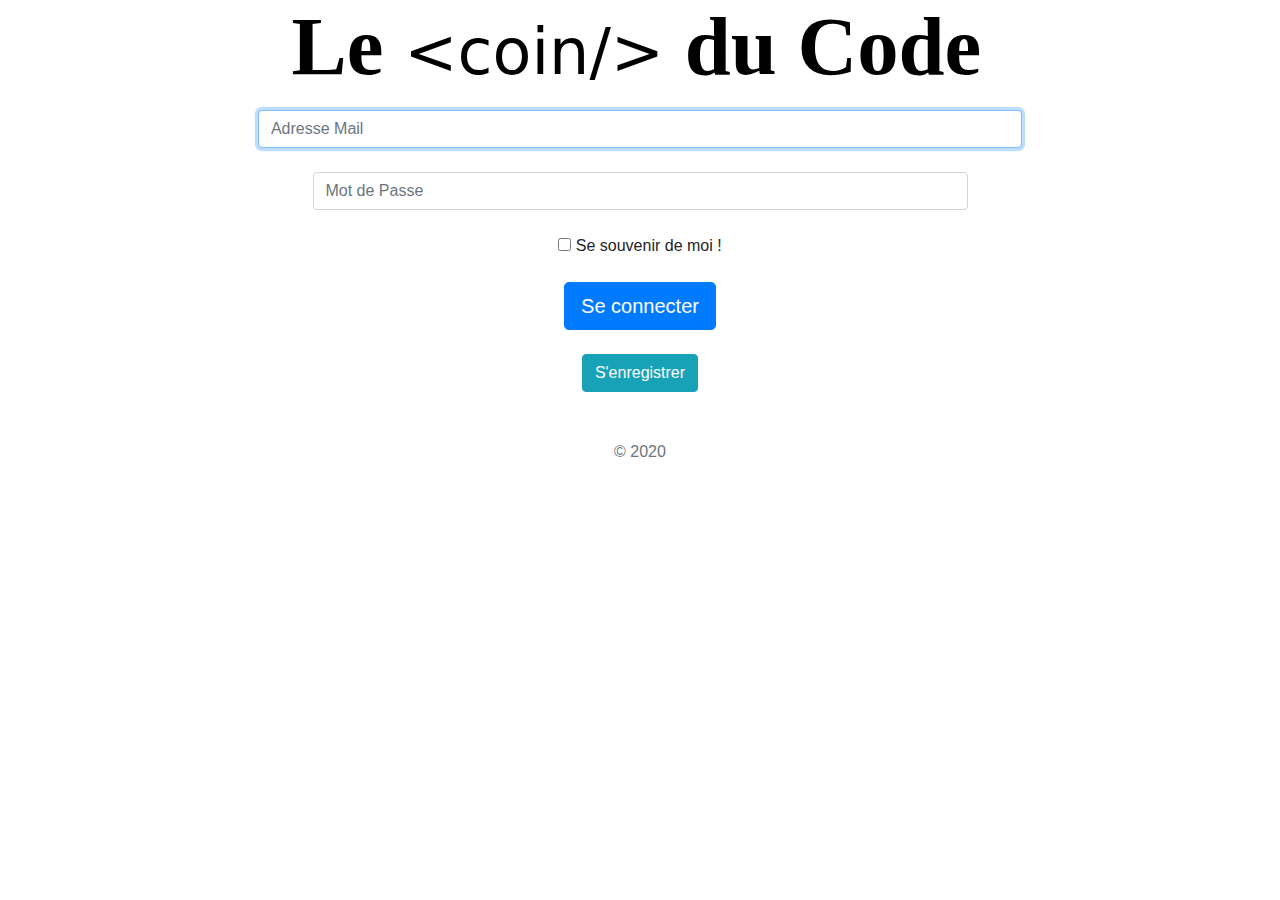
==== index.html @ be4d04d6 "initialisation projet" ====
<!doctype html>
<html lang="fr">
  <head>
    <meta charset="utf-8">
    <meta name="viewport" content="width=device-width, initial-scale=1, shrink-to-fit=no">
    <meta name="description" content="page Accueil Le coin du Code">
    <meta name="author" content="Antonin Bourrelly">
    <title>Le Coin Du Code - SNIR2 Projet</title>

<link href="css/bootstrap.min.css" rel="stylesheet">
<link href="style.css" rel="stylesheet">

<script type="text/javascript" src="js/jquery-3.4.1.min.js"></script>
<script type="text/javascript" src="js/bootstrap.min.js"></script>
<script type="text/javascript" src="js/bootbox.min.js"></script>
<script type="text/javascript" src="js/script.js"></script>

    <!-- Custom styles for this template -->
    <link href="signin.css" rel="stylesheet">
  </head>
  <body class="text-center">
    <img class="mb-4 col-xs-12 col-sm-9 col-md-9 col-lg-7" src="img/logo.svg" alt="" style=" position:relative; left:auto;" width="50%" height="100%">
    <br>
    <form class="form-signin">
      <div class="row justify-content-center">
        <label for="inputEmail" class="sr-only">Adresse Mail</label>
        <input type="email" id="inputEmail" class="form-control col-7" placeholder="Adresse Mail" required autofocus>
      </div>
      <br>
      <div class="mdp row justify-content-center">
        <label for="inputPassword" class="sr-only">Mot de Passe</label>
        <input type="password" id="inputPassword" class="form-control col-6" placeholder="Mot de Passe" required>
      </div>
      <br>
      <div class="checkbox mb-3">
      <label>
        <input type="checkbox" value="remember-me"> Se souvenir de moi !
      </label>
    </div>
    <button class="btn btn-lg btn-primary" type="submit">Se connecter</button>
  </form>
  <br>
  <button id="signUp" class="btn btn-info">S'enregistrer</button>

  <p class="mt-5 mb-3 text-muted">&copy; 2020</p>
</body>
</html>
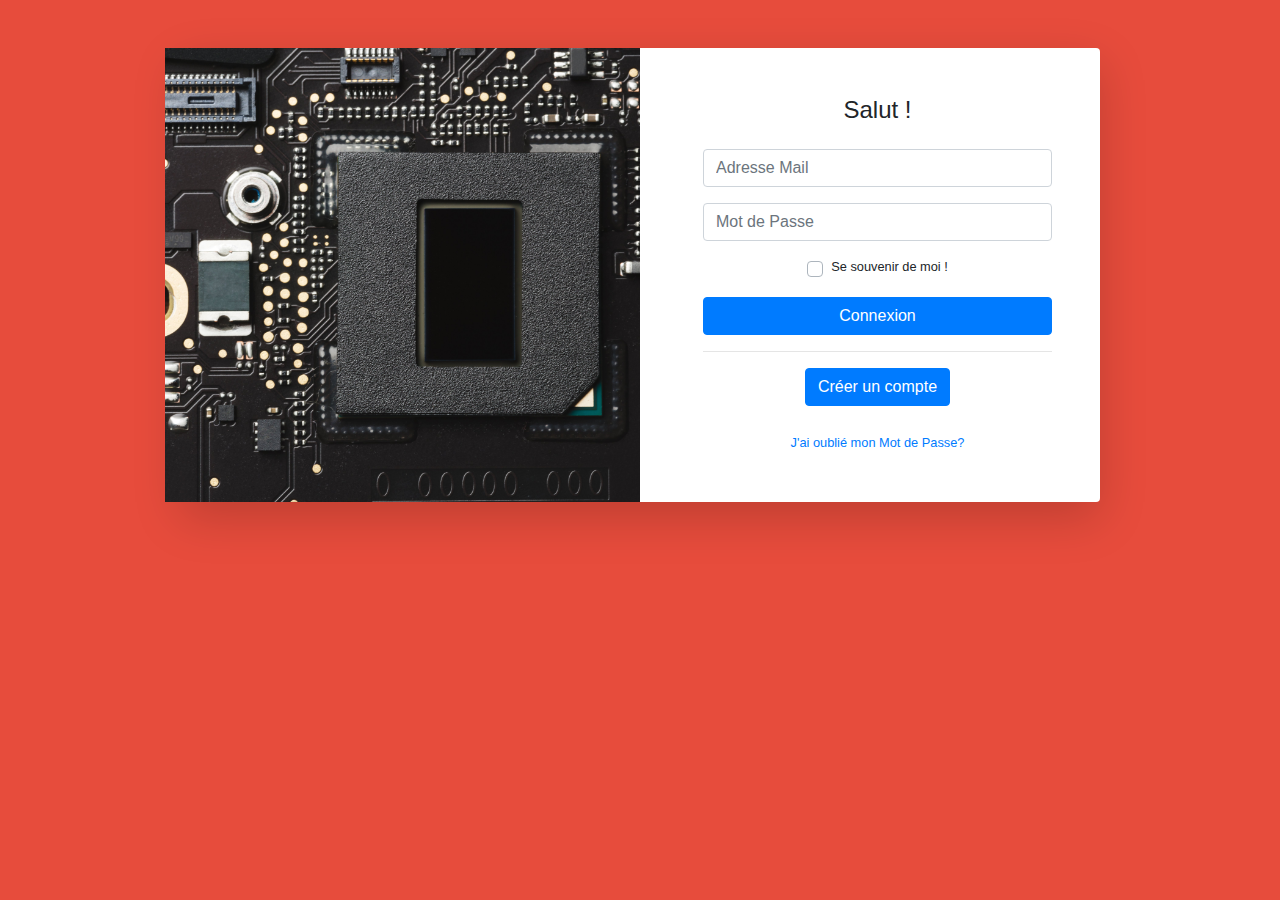
==== commit 838173ba: "CSS login" ====
--- a/index.html
+++ b/index.html
@@ -9,18 +9,15 @@
     <title>Le Coin Du Code - SNIR2 Projet</title>
 
 <link href="css/bootstrap.min.css" rel="stylesheet">
-<link href="style.css" rel="stylesheet">
+<link href="css/style.css" rel="stylesheet">
 
 <script type="text/javascript" src="js/jquery-3.4.1.min.js"></script>
 <script type="text/javascript" src="js/bootstrap.min.js"></script>
 <script type="text/javascript" src="js/bootbox.min.js"></script>
 <script type="text/javascript" src="js/script.js"></script>
-
-    <!-- Custom styles for this template -->
-    <link href="signin.css" rel="stylesheet">
   </head>
   <body class="text-center">
-    <img class="mb-4 col-xs-12 col-sm-9 col-md-9 col-lg-7" src="img/logo.svg" alt="" style=" position:relative; left:auto;" width="50%" height="100%">
+    <!-- <img class="mb-4 col-xs-12 col-sm-9 col-md-9 col-lg-7" src="img/logo.svg" alt="" style=" position:relative; left:auto;" width="50%" height="100%">
     <br>
     <form class="form-signin">
       <div class="row justify-content-center">
@@ -44,5 +41,57 @@
   <button id="signUp" class="btn btn-info">S'enregistrer</button>
 
   <p class="mt-5 mb-3 text-muted">&copy; 2020</p>
-</body>
+</body> -->
+<div class="container">
+
+    <!-- Outer Row -->
+    <div class="row justify-content-center">
+
+      <div class="col-xl-10 col-lg-12 col-md-9">
+        <div class="card o-hidden border-0 shadow-lg my-5">
+          <div class="card-body p-0">
+            <!-- Nested Row within Card Body -->
+            <div class="row">
+              <div class="col-lg-6 d-none d-lg-block login-image-ab"></div>
+              <div class="col-lg-6">
+                <div class="p-5">
+                  <div class="text-center">
+                    <h1 class="h4 text-gray-900 mb-4">Salut !</h1>
+                  </div>
+                  <form class="user">
+                    <div class="form-group">
+                      <input type="email" class="form-control form-control-user" id="exampleInputEmail" aria-describedby="emailHelp" placeholder="Adresse Mail">
+                    </div>
+                    <div class="form-group">
+                      <input type="password" class="form-control form-control-user" id="exampleInputPassword" placeholder="Mot de Passe">
+                    </div>
+                    <div class="form-group">
+                      <div class="custom-control custom-checkbox small">
+                        <input type="checkbox" class="custom-control-input" id="customCheck">
+                        <label class="custom-control-label" for="customCheck">Se souvenir de moi !</label>
+                      </div>
+                    </div>
+                    <a href="index.html" class="btn btn-primary btn-user btn-block">
+                      Connexion
+                    </a>
+                  </form>
+                  <hr>
+                  <div class="text-center">
+                    <a href="index.html" class="btn btn-primary">
+                      Créer un compte
+                    </a><br><br>
+                    <a class="small" href="forgot-password.html">J'ai oublié mon Mot de Passe?</a>
+                  </div>
+                </div>
+              </div>
+            </div>
+          </div>
+        </div>
+
+      </div>
+
+    </div>
+
+  </div>
+
 </html>
--- a/css/style.css
+++ b/css/style.css
@@ -0,0 +1,13 @@
+@charset "UTF-8";
+
+body{
+  background-color: #9b59b6;
+}
+
+.login-image-ab{
+  margin:0;
+  padding:0;
+  background: url(image/bg.jpg) no-repeat;
+  -webkit-background-size: cover; /* pour anciens Chrome et Safari */
+  background-size: cover; /* version standardisée */
+}
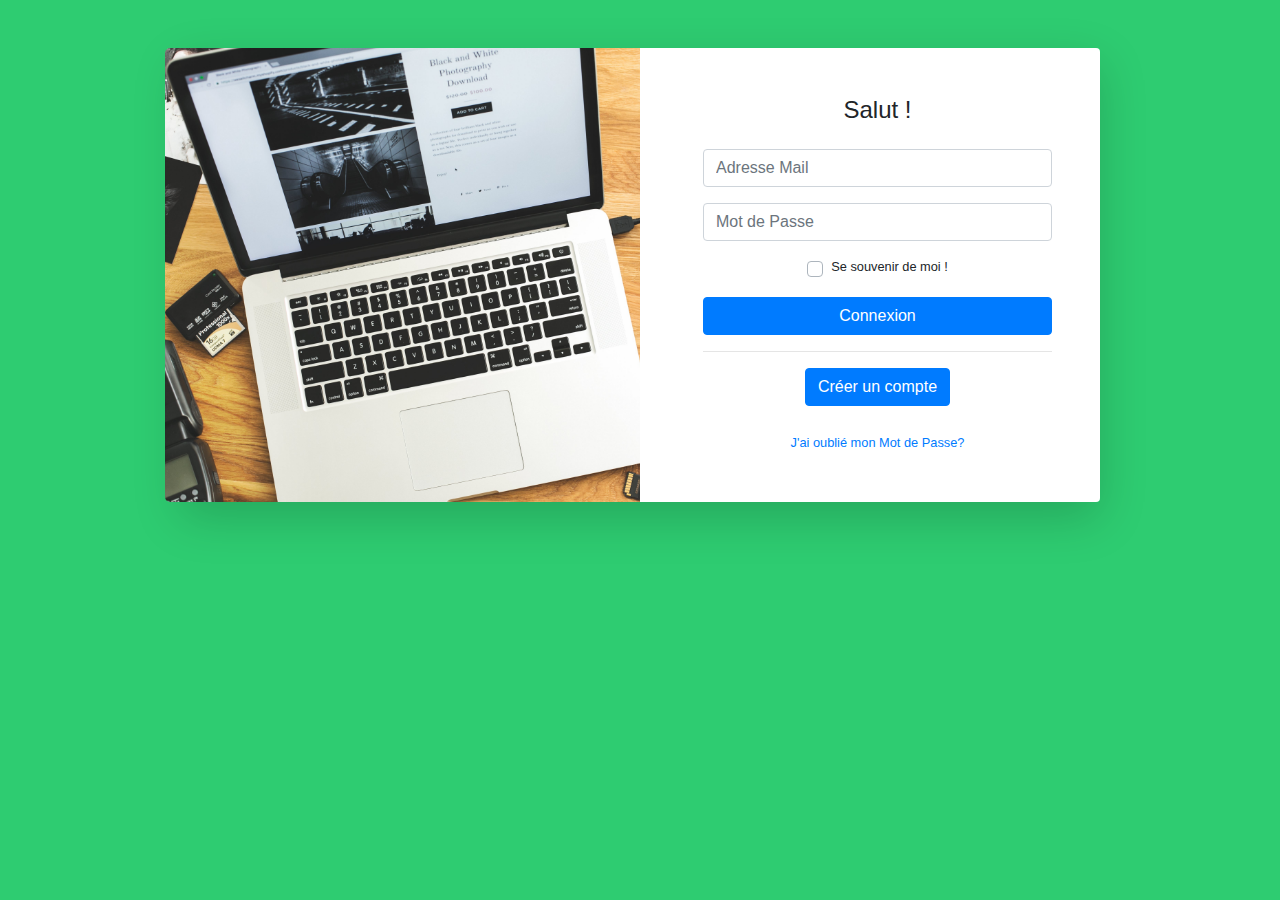
==== commit 231b9323: "maj error 404" ====
--- a/index.html
+++ b/index.html
@@ -1,47 +1,23 @@
 
 <!doctype html>
 <html lang="fr">
-  <head>
-    <meta charset="utf-8">
-    <meta name="viewport" content="width=device-width, initial-scale=1, shrink-to-fit=no">
-    <meta name="description" content="page Accueil Le coin du Code">
-    <meta name="author" content="Antonin Bourrelly">
-    <title>Le Coin Du Code - SNIR2 Projet</title>
+<head>
+  <meta charset="utf-8">
+  <title>Le Coin Du Code - SNIR2 Projet</title>
+  <meta name="viewport" content="width=device-width, initial-scale=1, shrink-to-fit=no">
+  <meta name="description" content="page Accueil Le coin du Code">
+  <meta name="author" content="Antonin Bourrelly">
 
-<link href="css/bootstrap.min.css" rel="stylesheet">
-<link href="css/style.css" rel="stylesheet">
+  <link href="css/bootstrap.min.css" rel="stylesheet">
+  <link href="css/style.css" rel="stylesheet">
 
-<script type="text/javascript" src="js/jquery-3.4.1.min.js"></script>
-<script type="text/javascript" src="js/bootstrap.min.js"></script>
-<script type="text/javascript" src="js/bootbox.min.js"></script>
-<script type="text/javascript" src="js/script.js"></script>
-  </head>
-  <body class="text-center">
-    <!-- <img class="mb-4 col-xs-12 col-sm-9 col-md-9 col-lg-7" src="img/logo.svg" alt="" style=" position:relative; left:auto;" width="50%" height="100%">
-    <br>
-    <form class="form-signin">
-      <div class="row justify-content-center">
-        <label for="inputEmail" class="sr-only">Adresse Mail</label>
-        <input type="email" id="inputEmail" class="form-control col-7" placeholder="Adresse Mail" required autofocus>
-      </div>
-      <br>
-      <div class="mdp row justify-content-center">
-        <label for="inputPassword" class="sr-only">Mot de Passe</label>
-        <input type="password" id="inputPassword" class="form-control col-6" placeholder="Mot de Passe" required>
-      </div>
-      <br>
-      <div class="checkbox mb-3">
-      <label>
-        <input type="checkbox" value="remember-me"> Se souvenir de moi !
-      </label>
-    </div>
-    <button class="btn btn-lg btn-primary" type="submit">Se connecter</button>
-  </form>
-  <br>
-  <button id="signUp" class="btn btn-info">S'enregistrer</button>
+  <script type="text/javascript" src="js/jquery-3.4.1.min.js"></script>
+  <script type="text/javascript" src="js/bootstrap.min.js"></script>
+  <script type="text/javascript" src="js/bootbox.min.js"></script>
+  <script type="text/javascript" src="js/script.js"></script>
+</head>
 
-  <p class="mt-5 mb-3 text-muted">&copy; 2020</p>
-</body> -->
+<body id="bodyIndex" class="text-center">
 <div class="container">
 
     <!-- Outer Row -->
@@ -93,5 +69,5 @@
     </div>
 
   </div>
-
+</body>
 </html>
--- a/css/style.css
+++ b/css/style.css
@@ -2,12 +2,29 @@
 
 body{
   background-color: #9b59b6;
+  height: 100%;
 }
 
 .login-image-ab{
   margin:0;
   padding:0;
-  background: url(image/bg.jpg) no-repeat;
+  border-top-left-radius:
+  background:no-repeat;
+  border-top-left-radius: 5px;
+  border-bottom-left-radius: 5px;
   -webkit-background-size: cover; /* pour anciens Chrome et Safari */
   background-size: cover; /* version standardisée */
 }
+
+
+#body404 {
+height: 100%;
+}
+
+.vertical-center {
+  min-height: 100%;  /* Fallback for browsers do NOT support vh unit */
+  min-height: 100vh; /* These two lines are counted as one :-)       */
+
+  display: flex;
+  align-items: center;
+}
